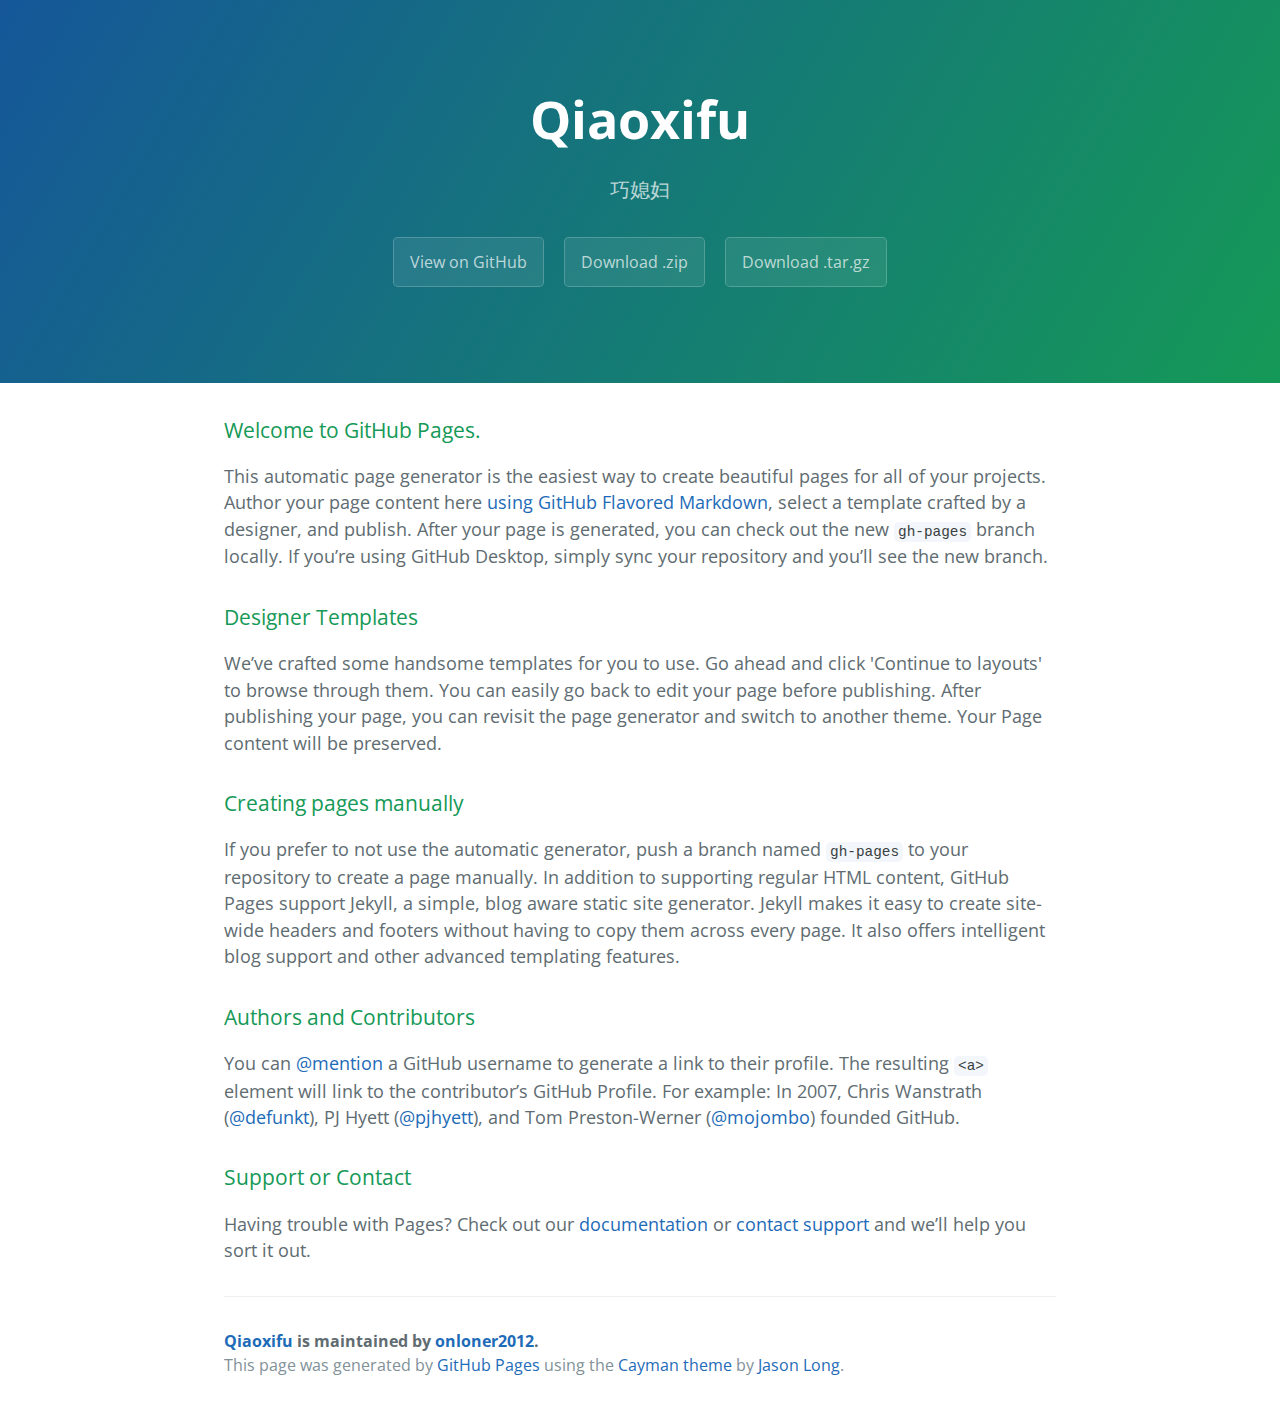
==== index.html @ 343f7faa "Create gh-pages branch via GitHub" ====
<!DOCTYPE html>
<html lang="en-us">
  <head>
    <meta charset="UTF-8">
    <title>Qiaoxifu by onloner2012</title>
    <meta name="viewport" content="width=device-width, initial-scale=1">
    <link rel="stylesheet" type="text/css" href="stylesheets/normalize.css" media="screen">
    <link href='https://fonts.googleapis.com/css?family=Open+Sans:400,700' rel='stylesheet' type='text/css'>
    <link rel="stylesheet" type="text/css" href="stylesheets/stylesheet.css" media="screen">
    <link rel="stylesheet" type="text/css" href="stylesheets/github-light.css" media="screen">
  </head>
  <body>
    <section class="page-header">
      <h1 class="project-name">Qiaoxifu</h1>
      <h2 class="project-tagline">巧媳妇</h2>
      <a href="https://github.com/onloner2012/qiaoxifu" class="btn">View on GitHub</a>
      <a href="https://github.com/onloner2012/qiaoxifu/zipball/master" class="btn">Download .zip</a>
      <a href="https://github.com/onloner2012/qiaoxifu/tarball/master" class="btn">Download .tar.gz</a>
    </section>

    <section class="main-content">
      <h3>
<a id="welcome-to-github-pages" class="anchor" href="#welcome-to-github-pages" aria-hidden="true"><span class="octicon octicon-link"></span></a>Welcome to GitHub Pages.</h3>

<p>This automatic page generator is the easiest way to create beautiful pages for all of your projects. Author your page content here <a href="https://guides.github.com/features/mastering-markdown/">using GitHub Flavored Markdown</a>, select a template crafted by a designer, and publish. After your page is generated, you can check out the new <code>gh-pages</code> branch locally. If you’re using GitHub Desktop, simply sync your repository and you’ll see the new branch.</p>

<h3>
<a id="designer-templates" class="anchor" href="#designer-templates" aria-hidden="true"><span class="octicon octicon-link"></span></a>Designer Templates</h3>

<p>We’ve crafted some handsome templates for you to use. Go ahead and click 'Continue to layouts' to browse through them. You can easily go back to edit your page before publishing. After publishing your page, you can revisit the page generator and switch to another theme. Your Page content will be preserved.</p>

<h3>
<a id="creating-pages-manually" class="anchor" href="#creating-pages-manually" aria-hidden="true"><span class="octicon octicon-link"></span></a>Creating pages manually</h3>

<p>If you prefer to not use the automatic generator, push a branch named <code>gh-pages</code> to your repository to create a page manually. In addition to supporting regular HTML content, GitHub Pages support Jekyll, a simple, blog aware static site generator. Jekyll makes it easy to create site-wide headers and footers without having to copy them across every page. It also offers intelligent blog support and other advanced templating features.</p>

<h3>
<a id="authors-and-contributors" class="anchor" href="#authors-and-contributors" aria-hidden="true"><span class="octicon octicon-link"></span></a>Authors and Contributors</h3>

<p>You can <a href="https://github.com/blog/821" class="user-mention">@mention</a> a GitHub username to generate a link to their profile. The resulting <code>&lt;a&gt;</code> element will link to the contributor’s GitHub Profile. For example: In 2007, Chris Wanstrath (<a href="https://github.com/defunkt" class="user-mention">@defunkt</a>), PJ Hyett (<a href="https://github.com/pjhyett" class="user-mention">@pjhyett</a>), and Tom Preston-Werner (<a href="https://github.com/mojombo" class="user-mention">@mojombo</a>) founded GitHub.</p>

<h3>
<a id="support-or-contact" class="anchor" href="#support-or-contact" aria-hidden="true"><span class="octicon octicon-link"></span></a>Support or Contact</h3>

<p>Having trouble with Pages? Check out our <a href="https://help.github.com/pages">documentation</a> or <a href="https://github.com/contact">contact support</a> and we’ll help you sort it out.</p>

      <footer class="site-footer">
        <span class="site-footer-owner"><a href="https://github.com/onloner2012/qiaoxifu">Qiaoxifu</a> is maintained by <a href="https://github.com/onloner2012">onloner2012</a>.</span>

        <span class="site-footer-credits">This page was generated by <a href="https://pages.github.com">GitHub Pages</a> using the <a href="https://github.com/jasonlong/cayman-theme">Cayman theme</a> by <a href="https://twitter.com/jasonlong">Jason Long</a>.</span>
      </footer>

    </section>

  
  </body>
</html>
---- stylesheets/stylesheet.css ----
* {
  box-sizing: border-box; }

body {
  padding: 0;
  margin: 0;
  font-family: "Open Sans", "Helvetica Neue", Helvetica, Arial, sans-serif;
  font-size: 16px;
  line-height: 1.5;
  color: #606c71; }

a {
  color: #1e6bb8;
  text-decoration: none; }
  a:hover {
    text-decoration: underline; }

.btn {
  display: inline-block;
  margin-bottom: 1rem;
  color: rgba(255, 255, 255, 0.7);
  background-color: rgba(255, 255, 255, 0.08);
  border-color: rgba(255, 255, 255, 0.2);
  border-style: solid;
  border-width: 1px;
  border-radius: 0.3rem;
  transition: color 0.2s, background-color 0.2s, border-color 0.2s; }
  .btn + .btn {
    margin-left: 1rem; }

.btn:hover {
  color: rgba(255, 255, 255, 0.8);
  text-decoration: none;
  background-color: rgba(255, 255, 255, 0.2);
  border-color: rgba(255, 255, 255, 0.3); }

@media screen and (min-width: 64em) {
  .btn {
    padding: 0.75rem 1rem; } }

@media screen and (min-width: 42em) and (max-width: 64em) {
  .btn {
    padding: 0.6rem 0.9rem;
    font-size: 0.9rem; } }

@media screen and (max-width: 42em) {
  .btn {
    display: block;
    width: 100%;
    padding: 0.75rem;
    font-size: 0.9rem; }
    .btn + .btn {
      margin-top: 1rem;
      margin-left: 0; } }

.page-header {
  color: #fff;
  text-align: center;
  background-color: #159957;
  background-image: linear-gradient(120deg, #155799, #159957); }

@media screen and (min-width: 64em) {
  .page-header {
    padding: 5rem 6rem; } }

@media screen and (min-width: 42em) and (max-width: 64em) {
  .page-header {
    padding: 3rem 4rem; } }

@media screen and (max-width: 42em) {
  .page-header {
    padding: 2rem 1rem; } }

.project-name {
  margin-top: 0;
  margin-bottom: 0.1rem; }

@media screen and (min-width: 64em) {
  .project-name {
    font-size: 3.25rem; } }

@media screen and (min-width: 42em) and (max-width: 64em) {
  .project-name {
    font-size: 2.25rem; } }

@media screen and (max-width: 42em) {
  .project-name {
    font-size: 1.75rem; } }

.project-tagline {
  margin-bottom: 2rem;
  font-weight: normal;
  opacity: 0.7; }

@media screen and (min-width: 64em) {
  .project-tagline {
    font-size: 1.25rem; } }

@media screen and (min-width: 42em) and (max-width: 64em) {
  .project-tagline {
    font-size: 1.15rem; } }

@media screen and (max-width: 42em) {
  .project-tagline {
    font-size: 1rem; } }

.main-content :first-child {
  margin-top: 0; }
.main-content img {
  max-width: 100%; }
.main-content h1, .main-content h2, .main-content h3, .main-content h4, .main-content h5, .main-content h6 {
  margin-top: 2rem;
  margin-bottom: 1rem;
  font-weight: normal;
  color: #159957; }
.main-content p {
  margin-bottom: 1em; }
.main-content code {
  padding: 2px 4px;
  font-family: Consolas, "Liberation Mono", Menlo, Courier, monospace;
  font-size: 0.9rem;
  color: #383e41;
  background-color: #f3f6fa;
  border-radius: 0.3rem; }
.main-content pre {
  padding: 0.8rem;
  margin-top: 0;
  margin-bottom: 1rem;
  font: 1rem Consolas, "Liberation Mono", Menlo, Courier, monospace;
  color: #567482;
  word-wrap: normal;
  background-color: #f3f6fa;
  border: solid 1px #dce6f0;
  border-radius: 0.3rem; }
  .main-content pre > code {
    padding: 0;
    margin: 0;
    font-size: 0.9rem;
    color: #567482;
    word-break: normal;
    white-space: pre;
    background: transparent;
    border: 0; }
.main-content .highlight {
  margin-bottom: 1rem; }
  .main-content .highlight pre {
    margin-bottom: 0;
    word-break: normal; }
.main-content .highlight pre, .main-content pre {
  padding: 0.8rem;
  overflow: auto;
  font-size: 0.9rem;
  line-height: 1.45;
  border-radius: 0.3rem; }
.main-content pre code, .main-content pre tt {
  display: inline;
  max-width: initial;
  padding: 0;
  margin: 0;
  overflow: initial;
  line-height: inherit;
  word-wrap: normal;
  background-color: transparent;
  border: 0; }
  .main-content pre code:before, .main-content pre code:after, .main-content pre tt:before, .main-content pre tt:after {
    content: normal; }
.main-content ul, .main-content ol {
  margin-top: 0; }
.main-content blockquote {
  padding: 0 1rem;
  margin-left: 0;
  color: #819198;
  border-left: 0.3rem solid #dce6f0; }
  .main-content blockquote > :first-child {
    margin-top: 0; }
  .main-content blockquote > :last-child {
    margin-bottom: 0; }
.main-content table {
  display: block;
  width: 100%;
  overflow: auto;
  word-break: normal;
  word-break: keep-all; }
  .main-content table th {
    font-weight: bold; }
  .main-content table th, .main-content table td {
    padding: 0.5rem 1rem;
    border: 1px solid #e9ebec; }
.main-content dl {
  padding: 0; }
  .main-content dl dt {
    padding: 0;
    margin-top: 1rem;
    font-size: 1rem;
    font-weight: bold; }
  .main-content dl dd {
    padding: 0;
    margin-bottom: 1rem; }
.main-content hr {
  height: 2px;
  padding: 0;
  margin: 1rem 0;
  background-color: #eff0f1;
  border: 0; }

@media screen and (min-width: 64em) {
  .main-content {
    max-width: 64rem;
    padding: 2rem 6rem;
    margin: 0 auto;
    font-size: 1.1rem; } }

@media screen and (min-width: 42em) and (max-width: 64em) {
  .main-content {
    padding: 2rem 4rem;
    font-size: 1.1rem; } }

@media screen and (max-width: 42em) {
  .main-content {
    padding: 2rem 1rem;
    font-size: 1rem; } }

.site-footer {
  padding-top: 2rem;
  margin-top: 2rem;
  border-top: solid 1px #eff0f1; }

.site-footer-owner {
  display: block;
  font-weight: bold; }

.site-footer-credits {
  color: #819198; }

@media screen and (min-width: 64em) {
  .site-footer {
    font-size: 1rem; } }

@media screen and (min-width: 42em) and (max-width: 64em) {
  .site-footer {
    font-size: 1rem; } }

@media screen and (max-width: 42em) {
  .site-footer {
    font-size: 0.9rem; } }
---- stylesheets/github-light.css ----
/*
   Copyright 2014 GitHub Inc.

   Licensed under the Apache License, Version 2.0 (the "License");
   you may not use this file except in compliance with the License.
   You may obtain a copy of the License at

       http://www.apache.org/licenses/LICENSE-2.0

   Unless required by applicable law or agreed to in writing, software
   distributed under the License is distributed on an "AS IS" BASIS,
   WITHOUT WARRANTIES OR CONDITIONS OF ANY KIND, either express or implied.
   See the License for the specific language governing permissions and
   limitations under the License.

*/

.pl-c /* comment */ {
  color: #969896;
}

.pl-c1      /* constant, markup.raw, meta.diff.header, meta.module-reference, meta.property-name, support, support.constant, support.variable, variable.other.constant */,
.pl-s .pl-v /* string variable */ {
  color: #0086b3;
}

.pl-e  /* entity */,
.pl-en /* entity.name */ {
  color: #795da3;
}

.pl-s .pl-s1 /* string source */,
.pl-smi      /* storage.modifier.import, storage.modifier.package, storage.type.java, variable.other, variable.parameter.function */ {
  color: #333;
}

.pl-ent /* entity.name.tag */ {
  color: #63a35c;
}

.pl-k /* keyword, storage, storage.type */ {
  color: #a71d5d;
}

.pl-pds              /* punctuation.definition.string, string.regexp.character-class */,
.pl-s                /* string */,
.pl-s .pl-pse .pl-s1 /* string punctuation.section.embedded source */,
.pl-sr               /* string.regexp */,
.pl-sr .pl-cce       /* string.regexp constant.character.escape */,
.pl-sr .pl-sra       /* string.regexp string.regexp.arbitrary-repitition */,
.pl-sr .pl-sre       /* string.regexp source.ruby.embedded */ {
  color: #183691;
}

.pl-v /* variable */ {
  color: #ed6a43;
}

.pl-id /* invalid.deprecated */ {
  color: #b52a1d;
}

.pl-ii /* invalid.illegal */ {
  background-color: #b52a1d;
  color: #f8f8f8;
}

.pl-sr .pl-cce /* string.regexp constant.character.escape */ {
  color: #63a35c;
  font-weight: bold;
}

.pl-ml /* markup.list */ {
  color: #693a17;
}

.pl-mh        /* markup.heading */,
.pl-mh .pl-en /* markup.heading entity.name */,
.pl-ms        /* meta.separator */ {
  color: #1d3e81;
  font-weight: bold;
}

.pl-mq /* markup.quote */ {
  color: #008080;
}

.pl-mi /* markup.italic */ {
  color: #333;
  font-style: italic;
}

.pl-mb /* markup.bold */ {
  color: #333;
  font-weight: bold;
}

.pl-md /* markup.deleted, meta.diff.header.from-file */ {
  background-color: #ffecec;
  color: #bd2c00;
}

.pl-mi1 /* markup.inserted, meta.diff.header.to-file */ {
  background-color: #eaffea;
  color: #55a532;
}

.pl-mdr /* meta.diff.range */ {
  color: #795da3;
  font-weight: bold;
}

.pl-mo /* meta.output */ {
  color: #1d3e81;
}
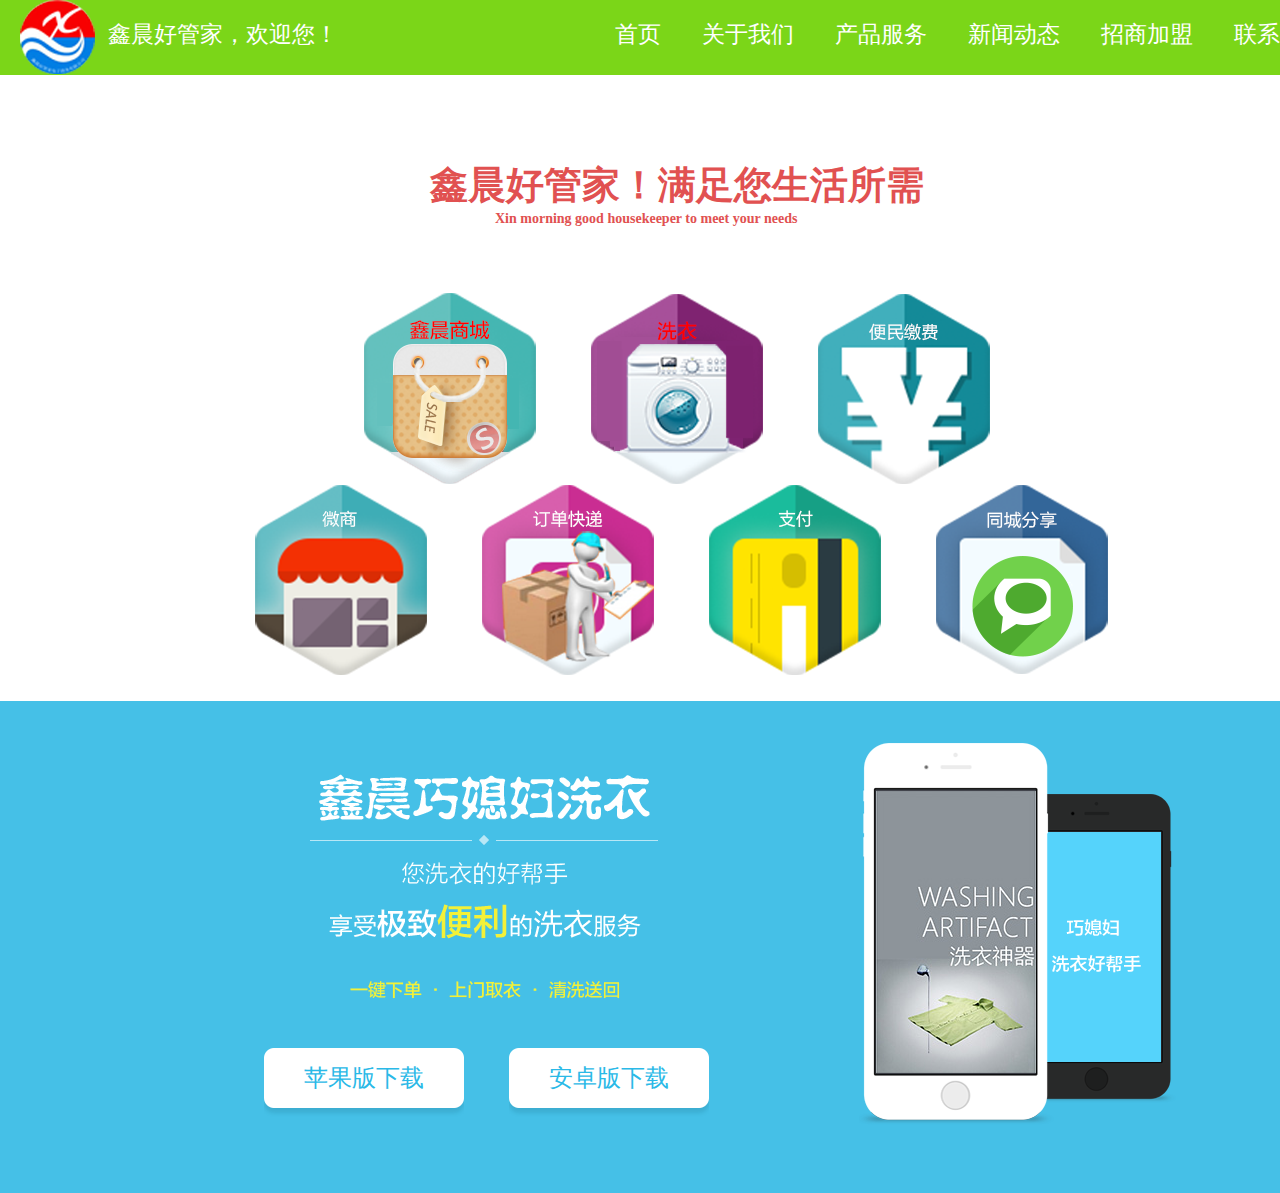
==== commit 5d1cad12: "网站-1" ====
--- a/index.html
+++ b/index.html
@@ -1,57 +1,121 @@
-<!DOCTYPE html>
-<html lang="en-us">
-  <head>
-    <meta charset="UTF-8">
-    <title>Qiaoxifu by onloner2012</title>
-    <meta name="viewport" content="width=device-width, initial-scale=1">
-    <link rel="stylesheet" type="text/css" href="stylesheets/normalize.css" media="screen">
-    <link href='https://fonts.googleapis.com/css?family=Open+Sans:400,700' rel='stylesheet' type='text/css'>
-    <link rel="stylesheet" type="text/css" href="stylesheets/stylesheet.css" media="screen">
-    <link rel="stylesheet" type="text/css" href="stylesheets/github-light.css" media="screen">
-  </head>
-  <body>
-    <section class="page-header">
-      <h1 class="project-name">Qiaoxifu</h1>
-      <h2 class="project-tagline">巧媳妇</h2>
-      <a href="https://github.com/onloner2012/qiaoxifu" class="btn">View on GitHub</a>
-      <a href="https://github.com/onloner2012/qiaoxifu/zipball/master" class="btn">Download .zip</a>
-      <a href="https://github.com/onloner2012/qiaoxifu/tarball/master" class="btn">Download .tar.gz</a>
-    </section>
-
-    <section class="main-content">
-      <h3>
-<a id="welcome-to-github-pages" class="anchor" href="#welcome-to-github-pages" aria-hidden="true"><span class="octicon octicon-link"></span></a>Welcome to GitHub Pages.</h3>
-
-<p>This automatic page generator is the easiest way to create beautiful pages for all of your projects. Author your page content here <a href="https://guides.github.com/features/mastering-markdown/">using GitHub Flavored Markdown</a>, select a template crafted by a designer, and publish. After your page is generated, you can check out the new <code>gh-pages</code> branch locally. If you’re using GitHub Desktop, simply sync your repository and you’ll see the new branch.</p>
-
-<h3>
-<a id="designer-templates" class="anchor" href="#designer-templates" aria-hidden="true"><span class="octicon octicon-link"></span></a>Designer Templates</h3>
-
-<p>We’ve crafted some handsome templates for you to use. Go ahead and click 'Continue to layouts' to browse through them. You can easily go back to edit your page before publishing. After publishing your page, you can revisit the page generator and switch to another theme. Your Page content will be preserved.</p>
-
-<h3>
-<a id="creating-pages-manually" class="anchor" href="#creating-pages-manually" aria-hidden="true"><span class="octicon octicon-link"></span></a>Creating pages manually</h3>
-
-<p>If you prefer to not use the automatic generator, push a branch named <code>gh-pages</code> to your repository to create a page manually. In addition to supporting regular HTML content, GitHub Pages support Jekyll, a simple, blog aware static site generator. Jekyll makes it easy to create site-wide headers and footers without having to copy them across every page. It also offers intelligent blog support and other advanced templating features.</p>
-
-<h3>
-<a id="authors-and-contributors" class="anchor" href="#authors-and-contributors" aria-hidden="true"><span class="octicon octicon-link"></span></a>Authors and Contributors</h3>
-
-<p>You can <a href="https://github.com/blog/821" class="user-mention">@mention</a> a GitHub username to generate a link to their profile. The resulting <code>&lt;a&gt;</code> element will link to the contributor’s GitHub Profile. For example: In 2007, Chris Wanstrath (<a href="https://github.com/defunkt" class="user-mention">@defunkt</a>), PJ Hyett (<a href="https://github.com/pjhyett" class="user-mention">@pjhyett</a>), and Tom Preston-Werner (<a href="https://github.com/mojombo" class="user-mention">@mojombo</a>) founded GitHub.</p>
-
-<h3>
-<a id="support-or-contact" class="anchor" href="#support-or-contact" aria-hidden="true"><span class="octicon octicon-link"></span></a>Support or Contact</h3>
-
-<p>Having trouble with Pages? Check out our <a href="https://help.github.com/pages">documentation</a> or <a href="https://github.com/contact">contact support</a> and we’ll help you sort it out.</p>
-
-      <footer class="site-footer">
-        <span class="site-footer-owner"><a href="https://github.com/onloner2012/qiaoxifu">Qiaoxifu</a> is maintained by <a href="https://github.com/onloner2012">onloner2012</a>.</span>
-
-        <span class="site-footer-credits">This page was generated by <a href="https://pages.github.com">GitHub Pages</a> using the <a href="https://github.com/jasonlong/cayman-theme">Cayman theme</a> by <a href="https://twitter.com/jasonlong">Jason Long</a>.</span>
-      </footer>
-
-    </section>
-
-  
-  </body>
+<!DOCTYPE html PUBLIC "-//W3C//DTD XHTML 1.0 Transitional//EN" "http://www.w3.org/TR/xhtml1/DTD/xhtml1-transitional.dtd">
+<html xmlns="http://www.w3.org/1999/xhtml">
+<head>
+<title>鑫晨好管家-重庆鑫晨好管家电子商务有限公司</title>
+<meta http-equiv="Content-Type" content="text/html; charset=utf-8" />
+<meta name="Keywords" content="鑫晨好管家,重庆鑫晨好管家电子商务有限公司">
+<meta name="Description" content="重庆鑫晨好管家电子商务有限公司">
+<link type="text/css" rel="stylesheet" href="style/public.css" />
+<link type="text/css" rel="stylesheet" href="style/style.css" />
+<script type="text/javascript" src="js/jquery.min.js"></script>
+<script type="text/javascript" src="js/main.js"></script>
+<script type="text/javascript" src="js/base.js"></script>
+<script type="text/javascript">
+			$(function(){
+				
+			});
+	function openwin()
+	{
+		alert("全国服务热线：400-827-1888 / 023--87661188")
+	}
+	function queren()
+	{
+		var se = confirm("请选择点击一个按钮")
+		if(se==true)
+		{
+			alert("我知道了")
+		}
+	}
+</script>
+</head>
+<body>
+<div id="container">
+	<div id="navBox">
+    
+    	<div class="logoBar">
+        	<img src="images/logo.fw.png" class="logoPadding"/>
+        	<a href="#" class="name" title="鑫晨好管家，欢迎您！">鑫晨好管家，欢迎您！</a>
+        </div>
+        	<ul class="navList">
+            	<li><a href="#" title="首页">首页</a></li>
+                <li><a href="" title="关于我们">关于我们</a></li>
+                <li><a href="#" title="产品服务">产品服务</a></li>
+                <li><a href="#" title="新闻动态">新闻动态</a></li>
+                <li><a target="_blank" href=				   "http://wpa.qq.com/msgrd?v=3&uin=876271888&site=qq&menu=yes" alt="点击这里给我发消息" title="点击这里给我发消息">招商加盟</a></li>
+                <li><a href="#" title="联系我们"onclick="openwin()" />联系我们</a></li>
+            </ul>
+    </div>
+    
+    <div id="rowCenter">
+    	<div class="rowTitle">
+        	<h1>鑫晨好管家！满足您生活所需</h1>
+            <h3>Xin morning good housekeeper to meet your needs</h3>
+        </div>
+        <div class="rowProcess">
+        	<div class="row_1">
+            	<a href="#" target="_blank">
+                	<img src="images/row_1/1.png" class="rowSize"/>
+                </a>	<a href="#" target="_blank">
+                	<img src="images/row_1/2.png" class="rowSize"/>
+                </a>
+                	<a href="#" target="_blank">
+                	<img src="images/row_1/3.png" class="rowSize" />
+                </a>
+            </div>
+            <div class="row_2">
+            	  	<a href="#" target="_blank">
+                		<img src="images/row_2/4.png" class="rowSize"/>
+               		</a>	
+                     
+                	<a href="#" target="_blank">
+               	 	<img src="images/row_2/5.png" class="rowSize"/>
+              	  	</a>
+                  
+                	<a href="#" target="_blank">
+                	<img src="images/row_2/6.png" class="rowSize"/>
+               	 	</a>
+                    
+                	<a href="#" target="_blank">
+                	<img src="images/row_2/7.png" class="rowSize"/>
+                	</a>
+            </div>
+        </div>
+     </div>
+     <div id="app">
+        	<div class="banner">
+            	<div class="banner_1">
+                	<div class="banner_11">
+                    	<img src="images/app/bannerl.png"/>
+                    </div>
+                    <div class="banner_12">
+                    	<div class="cur">
+                        	<a href="#">苹果版下载</a>
+                            <div class="ewm_xz">
+                            	<img src="images/app/xiazai_erweima.jpg" />
+                                <p>扫描二维码下载</p>
+                            </div>
+                        </div>
+                        <div class="cur cur2">
+                        	<a href="#" class="a2">安卓版下载</a>
+       	 					<div class="ewm_xz">
+        						<img src="images/app/xiazai_erweima.jpg" />
+       			 				<p>扫描二维码下载</p>
+       						 </div>
+                        </div>
+                    </div>
+                </div>
+                 <div class="banner_r">
+        			<div class="banner_r2">
+							 <img src="images/app/banner1.jpg">
+       						 <img src="images/app/banner2.jpg">
+        					 <img src="images/app/banner3.jpg">
+                        </div>
+       				 </div>
+        		    </div>
+                </div>
+            </div>
+        </div>
+</div>
+</body>
 </html>
+ --- a/style/public.css
+++ b/style/public.css
@@ -0,0 +1,111 @@
+@charset "gb2312";
+/**
+*   Made by QQ 83452600
+*   �汾��1.0.0
+*   2012.12.21
+**/
+
+html, body, div, p, ul,ol, li, dl, dt, dd, h1, h2, h3, h4, h5, h6, form, input, select, button, textarea, iframe, frameset, table, th, tr, td, fieldset {margin:0; padding:0;}
+
+/* IE5.xIE6��bug */ 
+* html body{overflow: disable;} 
+* html iframe, * html frame{overflow: auto;} 
+* html frameset{overflow: hidden;} 
+
+/* body */
+body{font-family:microsoft yahei;background: transparent;} 
+i, em, cite { font-style: normal; }
+
+/* div */
+div { display:block; vertical-align:baseline;}
+
+/* a */ 
+a, a:link { color:#FFF; text-decoration: none; }
+a:visited { }
+a:active, a:hover { text-decoration: none; color:#F00; }
+a:focus { outline: none; }
+
+/* form */ 
+textarea,input{ word-wrap:break-word;word-break:break-all;} 
+input {vertical-align:middle;font-size:12px}
+
+/* li */ 
+ul,li{list-style-type:none;} 
+
+/* img */ 
+img{float:left;padding-left:55px;}
+.logoPadding{padding-left:20px;}
+/* h */
+h1{font-size:38px}
+h3{font-size:14px;padding-left:65px;}
+
+/* mouse */ 
+.pointer{cursor:pointer;} 
+
+/* text */ 
+.t_l{text-align:left;} 
+.t_c{text-align:center;} 
+.t_r{text-align:right;} 
+.t_i { text-indent:25px;}
+
+/* auto */ 
+.break{word-break:break-all;word-wrap:break-word;} 
+.no_break{word-break:keep-all;word-wrap:normal;} 
+
+/* float */ 
+.fl, .fr { display: inline; float: left; }
+.fr { float: right; }
+
+/* unline */ 
+.text_un{text-decoration:underline;} 
+.text_no{text-decoration:none;} 
+/* hidden */ 
+.o_hidden{overflow:hidden;} 
+
+/* dis_no */ 
+.none{display:none;} 
+.block {display:block;} 
+
+/* border */ 
+.b_no{border:none;}
+.b_no_l{border-left:none;}
+.b_no_r{border-right:none;}
+.b_no_t{border-top:none;}
+.b_no_b{border-bottom:none;}
+
+/* margin */
+.m10 { margin:10px;}
+.m20 { margin:20px;}
+.ml10 { margin-left:10px;}
+.mb10 { margin-bottom:10px;}
+.mr10 { margin-right:10px;}
+.mt10 { margin-top:10px;}
+.mt20 { margin-top:20px;}
+.mt30 { margin-top:30px;}
+.h6 { clear:both; height:6px; line-height:0;}
+/* padding */ 
+.p_t10{ padding-top:10px;}
+.p_t20{ padding-top:20px;}
+.p_r10{ padding-right:10px;}
+.pad10 { padding:10px;}
+
+/* padding */ 
+.height_10{ height:10px; display:block; clear:both; overflow:hidden;}
+.height_20{ height:20px; display:block; clear:both; overflow:hidden;}
+
+/*********�պϺ��Ӵ���**********/
+.clearfix:after {content:"24dq"; display:block; height:0; clear:both; visibility:hidden;}
+.clearfix {display:inline-block;}
+/* Hides from IE-mac \*/
+* html .clearfix {height:1%;}.clearfix {display:block;}
+/* End hide from IE-mac */
+
+/*********�����������**********/
+.clearboth { clear:both; display:block; height:0;font-size:0; overflow:hidden;}
+
+/*color*/
+.gray_background{ background-color:#F8F8F8;}
+.blue_background{ background-color:#ECF1F4;}
+.green_color{ color:#67920D;}
+.white_color{ color:#fff;}
+.black_color{ color:#000;}
--- a/style/style.css
+++ b/style/style.css
@@ -0,0 +1,41 @@
+@charset "utf-8";
+/* CSS Document */
+
+/*container*/
+#container {width:1367px;height:auto;margin:0 auto;padding:0;}
+
+/*navBox*/
+#navBox {height:75px;background-color:#7BD618;font-size:23px;line-height:69px;}
+#navBox .logoBar {float:left;marging-left:0px;}
+#navBox .logoBar img{float:left;}
+#navBox .logoBar .name{line-height:69px;padding-left:13px;}
+#navBox .navList {float:right;padding-lfet:267px;}
+#navBox  ul li{float:left;padding-right:41px;line-height:69px;}
+
+/*rowCenter*/
+#rowCenter {height:626px;background-color:#FFF;}
+#rowCenter .rowTitle {height:70px;color:#E15151;padding-left:430px; padding-top:85px;padding-bottom:63px;}
+#rowCenter .rowProcess{height:406px;}
+#rowCenter .rowProcess .row_1{height:190px;margin-left:309px;}
+#rowCenter .rowProcess .row_2{height:190px;float:left;margin-left:200px;}
+
+/*app*/
+#app {height:492px;background-color:#45c0e7;width:100%;}
+	 .banner{width:1000px; margin:0 auto;}
+	 .banner_1{float:left;width:525px;height:416px;}
+     .banner_11{height:347px;}
+	 .banner_11 img{margin: 73px 0 48px 126px;padding-left:0px;}
+	 .banner_12{padding: 0 0 0 80px;}
+	 
+	 .cur{float:left;position:relative;}
+	 
+.cur a{ width:200px; height:69px; display:block; background:url(../images/app/bannera.png) no-repeat center; font-size:24px; line-height:60px; color:#2ab9e7; text-decoration:none; text-align:center;}
+.cur2{ margin:0 0 0 45px;}
+	 
+.ewm_xz{ position:absolute; z-index:99; left:-2px; top:-237px; height:213px; width:188px; padding:8px; background:url(../img/app/xz_ewm.png) no-repeat top center; display:none;}
+.ewm_xz p{ color:#333; line-height:22px; text-align:center; display:block;}
+	 
+.cur:hover .ewm_xz{ display:block;}
+
+.banner_r{ float:left; background:url(../images/app/banner_r.png) no-repeat center; height:382px; width:317px; margin:42px 0 0 150px; position:relative;}
+.banner_r2{ position:absolute; height:282px; width:160px; background:#FFF; left:17px; top:48px;}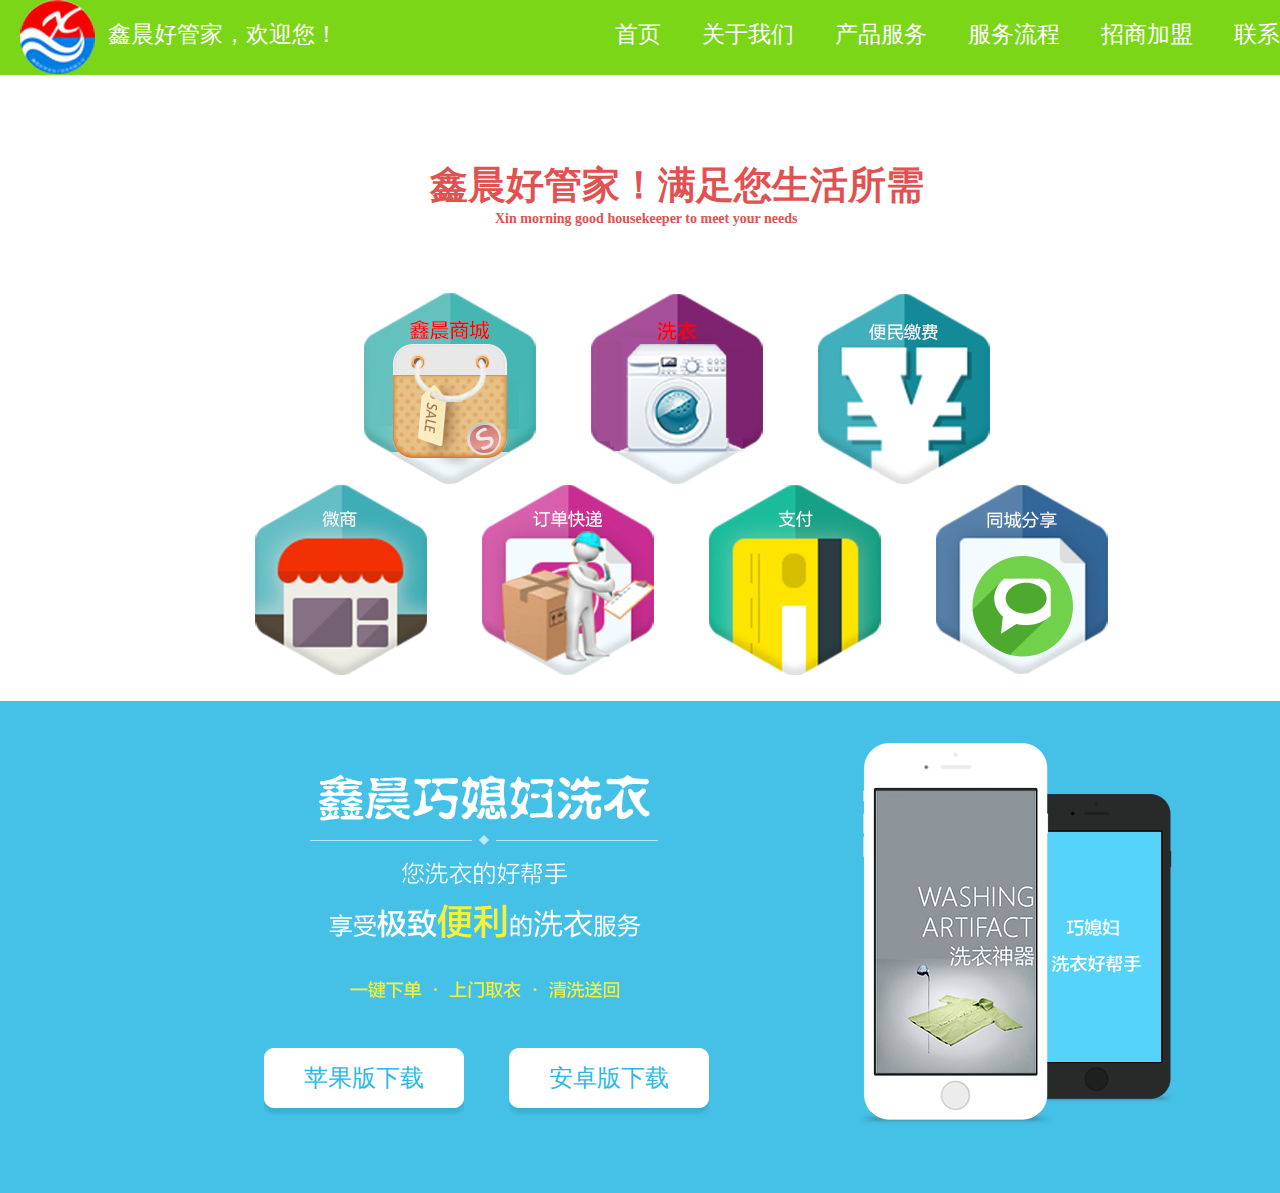
==== commit 87242bd1: "1.add sequence.jgp 2.change 新闻动态 to 服务流程 3.built sequence.html" ====
--- a/index.html
+++ b/index.html
@@ -37,10 +37,10 @@
         	<a href="#" class="name" title="鑫晨好管家，欢迎您！">鑫晨好管家，欢迎您！</a>
         </div>
         	<ul class="navList">
-            	<li><a href="#" title="首页">首页</a></li>
-                <li><a href="" title="关于我们">关于我们</a></li>
-                <li><a href="#" title="产品服务">产品服务</a></li>
-                <li><a href="#" title="新闻动态">新闻动态</a></li>
+            	<li><a href="index.html" title="首页">首页</a></li>
+                <li><a href="about.html" title="关于我们">关于我们</a></li>
+                <li><a href="service.html" title="产品服务">产品服务</a></li>
+                <li><a href="sequence.html" title="服务流程">服务流程</a></li>
                 <li><a target="_blank" href=				   "http://wpa.qq.com/msgrd?v=3&uin=876271888&site=qq&menu=yes" alt="点击这里给我发消息" title="点击这里给我发消息">招商加盟</a></li>
                 <li><a href="#" title="联系我们"onclick="openwin()" />联系我们</a></li>
             </ul>
@@ -76,8 +76,8 @@
                	 	</a>
                     
                 	<a href="#" target="_blank">
-                	<img src="images/row_2/7.png" class="rowSize"/>
-                	</a>
+                		<img src="images/row_2/7.png" class="rowSize"/>
+					</a>
             </div>
         </div>
      </div>
--- a/style/style.css
+++ b/style/style.css
@@ -38,4 +38,64 @@
 .cur:hover .ewm_xz{ display:block;}
 
 .banner_r{ float:left; background:url(../images/app/banner_r.png) no-repeat center; height:382px; width:317px; margin:42px 0 0 150px; position:relative;}
-.banner_r2{ position:absolute; height:282px; width:160px; background:#FFF; left:17px; top:48px;}+.banner_r2{ position:absolute; height:282px; width:160px; background:#FFF; left:17px; top:48px;}
+
+
+/*----------content----------*/
+.content1{ width:1000px; height:511px; margin:0 auto;}
+.content1_t{ text-align:center; padding:82px 0 0 0;}
+.content1_t .p1{ font-size:32px; color:#333333;}
+.content1_t .p1 span{ color:#2ab9e7;}
+.content1_t .p2{ font-size:16px; color:#666666; line-height:50px;}
+
+.content1_b{ margin:69px 0 0 0;}
+.content1_b ul li{ float:left; width:143px; font-size:24px; background:url(../images/servers/jiantou.png) no-repeat 146px 52px; padding:0 72px 0 0;}
+.content1_b ul li img{ margin:0 0 0 12px;padding-left:0px;}
+.content1_b ul li p{ color:#666666; line-height:50px; text-align:center;}
+.content1_b ul .over{ width:129px; padding:0;}
+.content1_b ul .over img{ margin: 0 0 0 8px;padding-left:0px;}
+
+.content2_wrap{ height:648px; width:100%; background:#feeadf;}
+.content2{ height:648px; width:1000px; margin:0 auto; background: url(../images/servers/daosanjiao.png) no-repeat top center;}
+.content2_t{}
+
+.content2_b{ width:587px; margin:0 auto; background:url(../images/servers/content2_b.png) no-repeat top center;}
+.content2_b1{ float:left; text-align:right; padding:0 0 0 15px;}
+.add img{padding-left:15px;}
+
+.cb1{ margin:56px 0 0 0;}
+.cb2{ margin:112px 0 0 0;}
+.cb3{ margin:100px 0 0 0;}
+
+.cbp1{ font-size:18px; color:#666666;}
+.cbp2{ font-size:16px; color:#999999; line-height:32px;}
+
+.content2_b2{ float:right; text-align:left; padding:0 30px 0 0;}
+.cb4{ margin:56px 0 0 0;}
+.cb5{ margin:140px 0 0 0;}
+.cb6{ margin:100px 0 0 0;}
+
+.content3{ height:501px; width:1000px; margin:0 auto; background: url(../images/servers/daosanjiao2.png) no-repeat top center; padding:20px 0 0 0;}
+.content3_b{ margin:28px 0 0 0;}
+.content3_b img{ margin:0 7px;padding-left:0px;}
+
+
+/*----------footer----------*/
+.footer_wrap{ height:293px; width:100%; background:#29b9e7;}
+.footer{ height:293px; width:1000px; margin:0 auto;}
+.footer_l{ float:left; width:720px; padding:30px 0 0 0;}
+.footer_l h2{ font-size:24px; color:#333; font-weight:normal; line-height:80px;}
+.footer_l ul li{ float:left; width:360px; font-size:18px; color:#666; line-height:28px; margin:0 0 8px 0;}
+.footer_l ul li img{ margin:0 8px -8px 0;padding-left:0px;}
+
+
+.footer_r{ float:left; padding:36px 0 0 94px;}
+.footer_r p{ font-size:18px; color:#666; line-height:52px;}
+.footer_r img{padding-left:0px;}
+
+
+.footer2{ height:106px; width:100%; background:#29b9e7;}
+
+/* sequence */
+#sequence {width:1000px;height:auto;}
+#sequence img {float:left;padding-left:92px;height:auto;width:1168px;}
